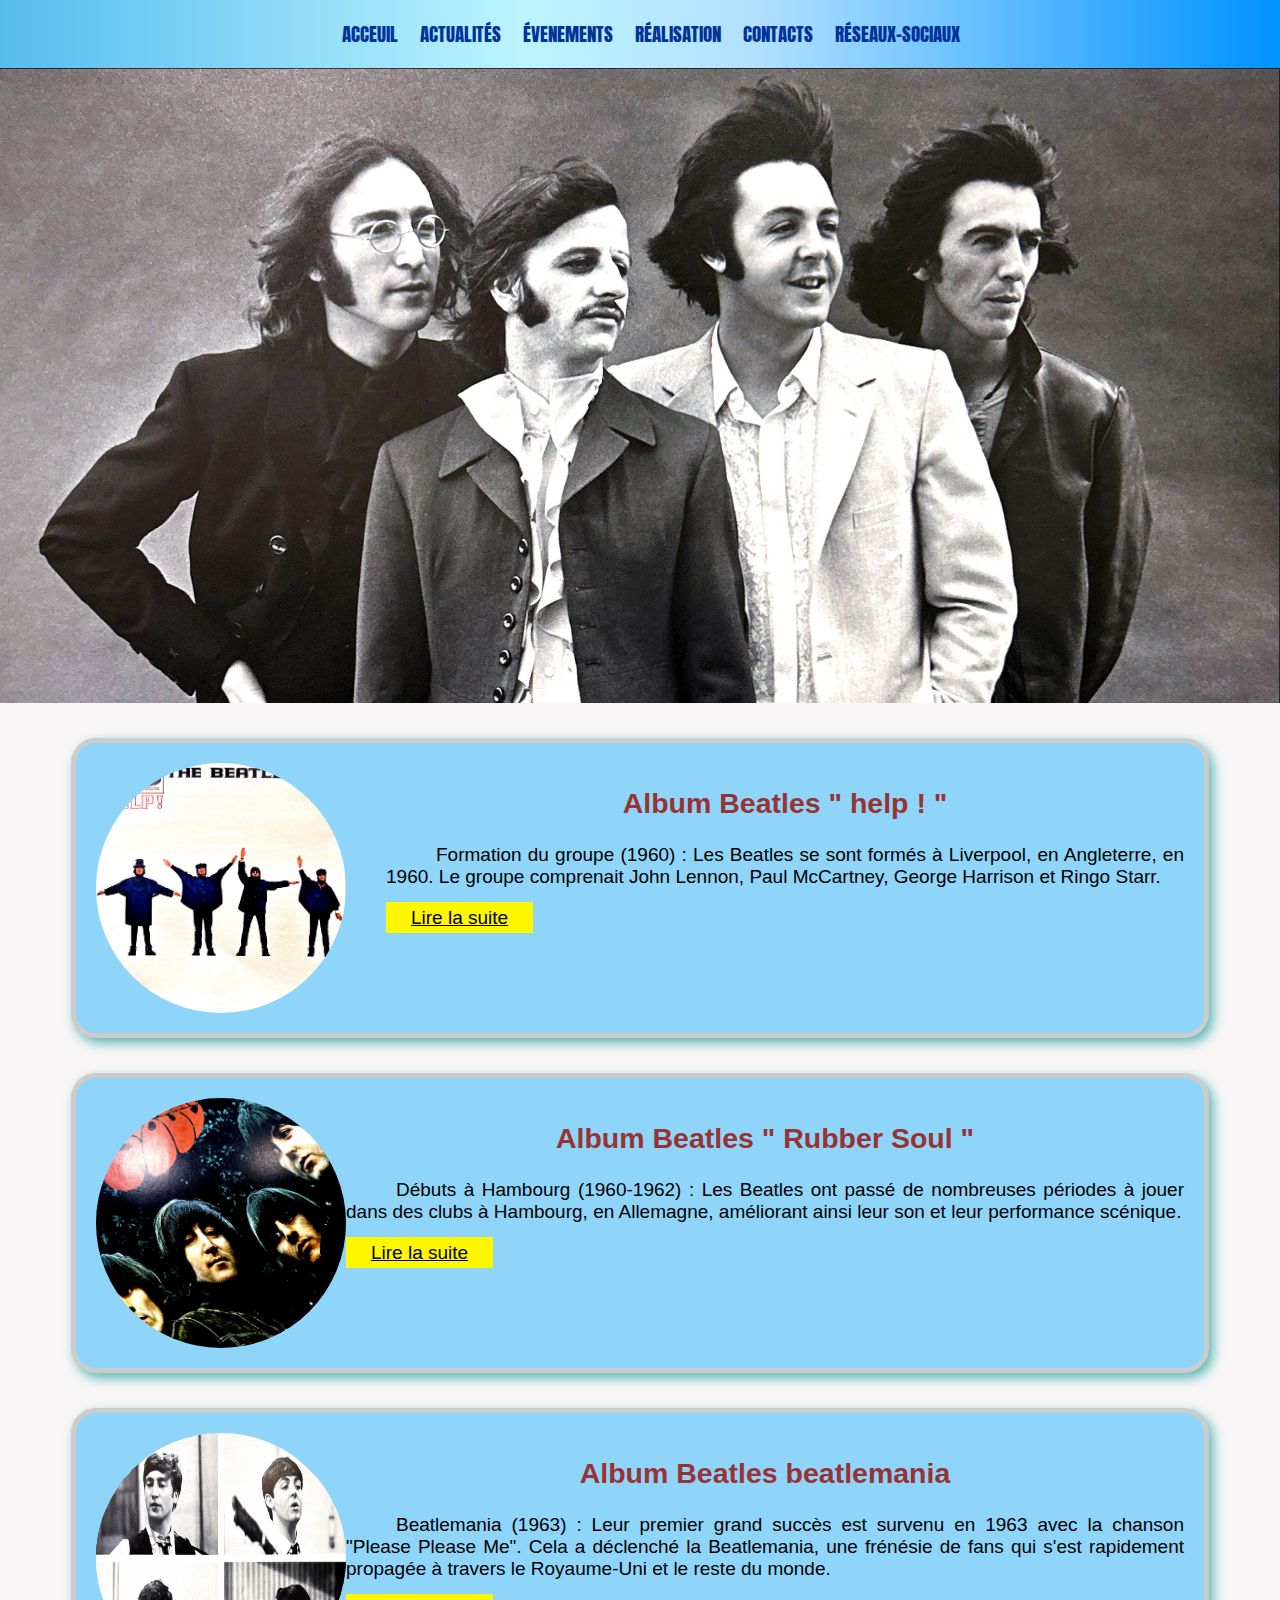
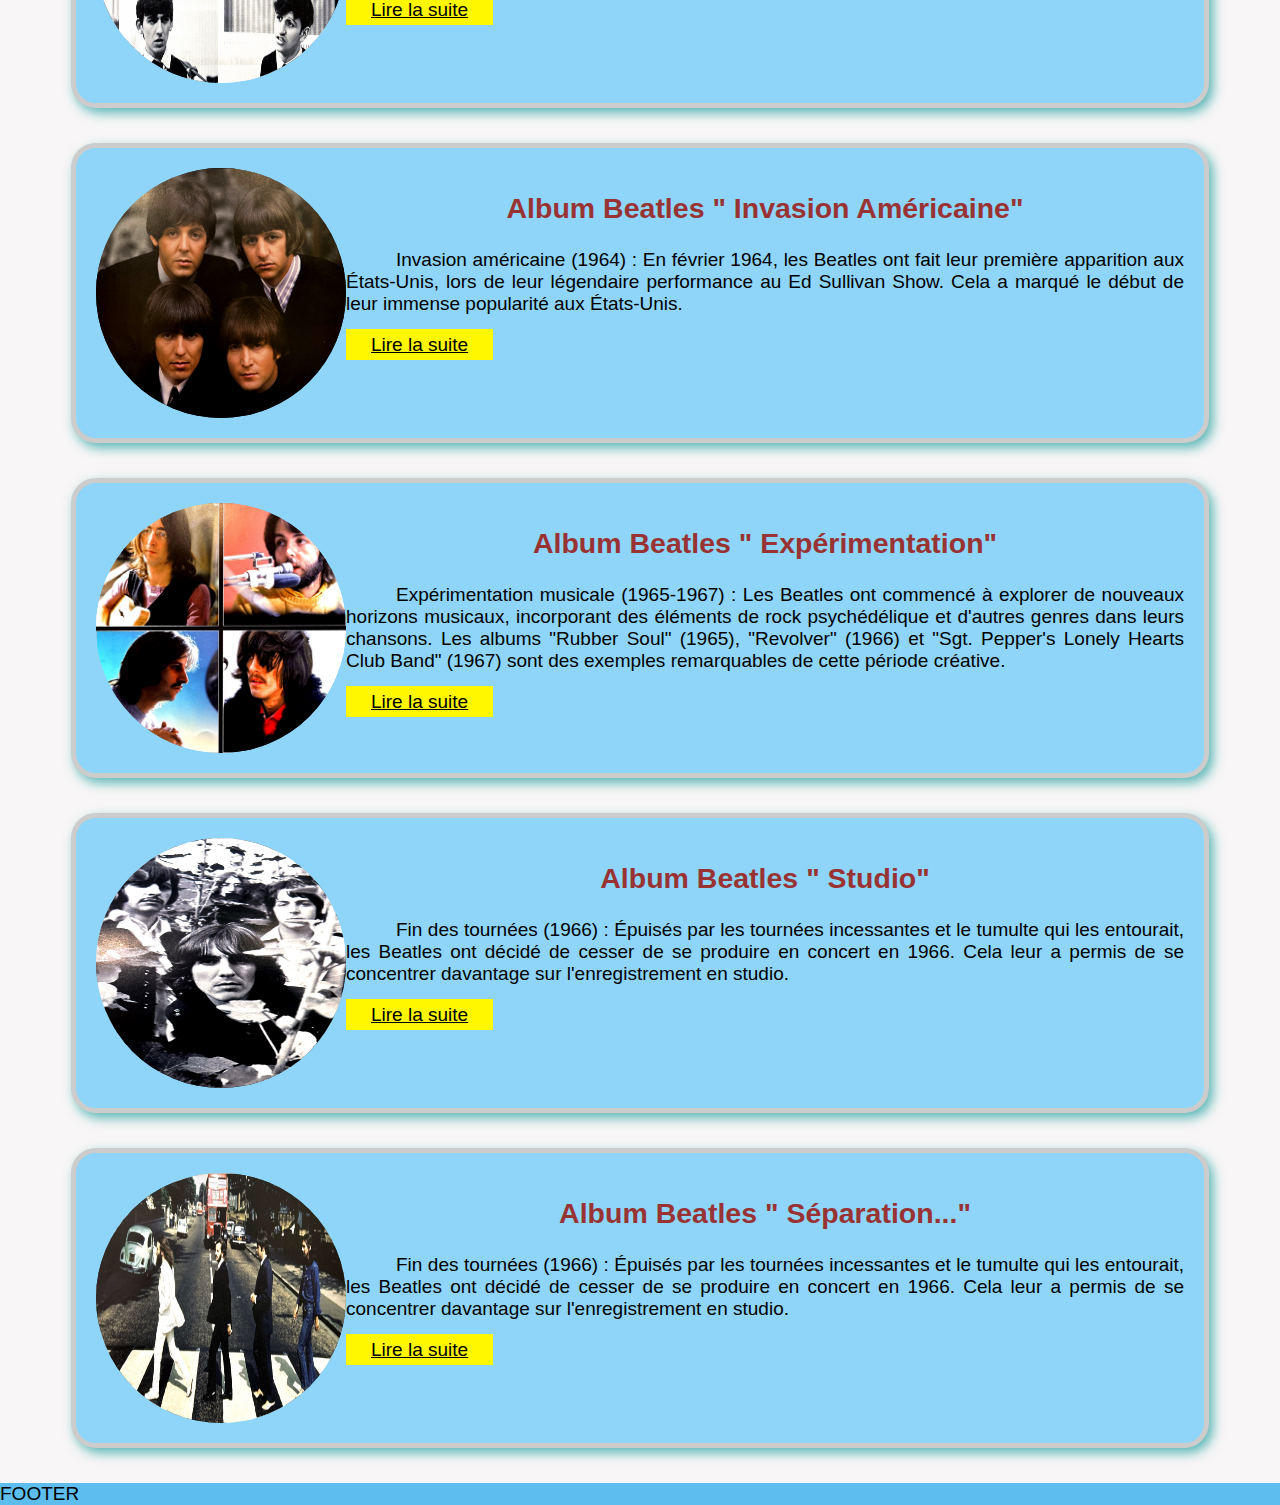
==== index.html @ 7d8669bd "push" ====
<!DOCTYPE html>
<html lang="fr">

<head>
    <meta charset="UTF-8">
    <meta name="viewport" content="width=device-width, initial-scale=1.0">
    <title>The Beatles Foreveur</title>
    <link rel="icon" href="medias/images/separation.jpg">
    <link rel="stylesheet" href="medias/fontawesome/css/all.min.css" />
    <link rel="stylesheet" href="medias/CSS/style.css" />
    <link rel="preconnect" href="https://fonts.googleapis.com">
    <link rel="preconnect" href="https://fonts.gstatic.com" crossorigin>
    <link href="https://fonts.googleapis.com/css2?family=Open+Sans&display=swap" rel="stylesheet">
</head>

<body>

    <nav class="tete_du_site">
        

        <input type="checkbox" id="check" />
        <label for="check" class="voir-menu">
            <i class="fa fa-bars" aria-hidden="true"></i>
        </label>
        <ul class="menu">
            <li><a href="index.html">acceuil</a></li>
            <li><a href="actualité.html">actualités</a></li>
            <li><a href="évenements.html">évenements</a></li>
            <li><a href="réalisation.html">réalisation</a></li>
            <li><a href="contacts.html">contacts</a></li>
            <li><a href="réseaux-sociaux.html">réseaux-sociaux</a></li>
            <label for="check" class="cacher-menu">
                <i class="fa fa-bars"></i>
            </label>
        </ul>
    </nav>
    <section>
        <img src="medias/images/bandeau.jpg" alt="The Beatles" />
    </section>
    <section class="resume">
        <!--<img class="rond-help" src= "medias/images/Help !.jpg" alt="album Beatles help !" />-->
        <span class="rond-help"></span>
        <h2> Album Beatles " help ! "</h2>
        <p>Formation du groupe (1960) : Les Beatles se sont formés à Liverpool, en Angleterre, en 1960. Le groupe
            comprenait John Lennon, Paul McCartney, George Harrison et Ringo Starr.</p>
        <p><a href="actualite.html">Lire la suite</a></p>
    </section>
    <section class="resume">
        <!--<img class="rond-Rubber Soul" src= "medias/images/Rubber Soul.jpg" alt="album Beatles Rubber Soul" />-->
        <span class="rond-Rubber Soul"></span>
        <h2> Album Beatles " Rubber Soul "</h2>
        <p>Débuts à Hambourg (1960-1962) : Les Beatles ont passé de nombreuses périodes à jouer dans des clubs à
            Hambourg, en Allemagne, améliorant ainsi leur son et leur performance scénique.</p>
        <p><a href="evenements.html">Lire la suite</a></p>
    </section>
    <section class="resume">
        <img class="rond-beatles" src="medias/images/beatles.jpg" alt="album Beatles" /> 
        <span class="beatles"></span>
        <h2> Album Beatles beatlemania</h2>
        <p> Beatlemania (1963) : Leur premier grand succès est survenu en 1963 avec la chanson "Please Please Me".
            Cela a déclenché la Beatlemania, une frénésie de fans qui s'est rapidement propagée à travers le
            Royaume-Uni et le reste du monde.</p>
        <p><a href="evenements.html">Lire la suite</a></p>
    </section>
    <section class="resume">
    <img class="rond-america" src="medias/images/america.jpg" alt="album Beatles" />
        <span class="beatles"></span>
        <h2> Album Beatles " Invasion Américaine"</h2>
        <p>Invasion américaine (1964) : En février 1964, les Beatles ont fait leur première apparition aux
            États-Unis, lors de leur légendaire performance au Ed Sullivan Show. Cela a marqué le début de leur
            immense popularité aux États-Unis.</p>
        <p><a href="evenements.html">Lire la suite</a></p>
    </section>
    <section class="resume">
        <img class="rond-experimentation" src="medias/images/experimentation.jpg" alt="album Beatles" />
        <span class="beatles"></span>
        <h2> Album Beatles " Expérimentation"</h2>
        <p>Expérimentation musicale (1965-1967) : Les Beatles ont commencé à explorer de nouveaux horizons
            musicaux, incorporant des éléments de rock psychédélique et d'autres genres dans leurs chansons.
            Les albums "Rubber Soul" (1965), "Revolver" (1966) et "Sgt. Pepper's Lonely Hearts Club Band"
            (1967) sont des exemples remarquables de cette période créative.</p>
        <p><a href="evenements.html">Lire la suite</a></p>
    </section>
    <section class="resume">
        <img class="rond-studio" src="medias/images/studio.jpg" alt="album Beatles" />
        <span class="beatles"></span>
        <h2> Album Beatles " Studio"</h2>
        <p>Fin des tournées (1966) : Épuisés par les tournées incessantes et le tumulte qui les
            entourait, les Beatles ont décidé de cesser de se produire en concert en 1966. Cela leur a
            permis de se concentrer davantage sur l'enregistrement en studio.</p>
        <p><a href="evenements.html">Lire la suite</a></p>
    </section>
    <section>
        <section class="resume">
            <img class="rond-separation" src="medias/images/separation.jpg" alt="album Beatles" />
            <span class="beatles"></span>
            <h2> Album Beatles " Séparation..."</h2>
            <p>Fin des tournées (1966) : Épuisés par les tournées incessantes et le tumulte qui les
                entourait, les Beatles ont décidé de cesser de se produire en concert en 1966. Cela leur
                a permis de se concentrer davantage sur l'enregistrement en studio.</p>
            <p><a href="evenements.html">Lire la suite</a></p>
        </section>

    </section>

    <footer>FOOTER</footer>

</body>

</html>
---- medias/CSS/style.css ----
@import url('https://fonts.googleapis.com/css2?family=Anton&display=swap');

body {
    margin: 0;
    padding: 0;
    background-color: #f8f6f6;
    font-family: arial;
    font-size: 19px;
}

nav {
    background-color: #aeebf3;
    padding: 30px;
    text-align: right;
    font-family: 'Anton', sans-serif;

}


.tete_du_site {
    background: rgb(0, 168, 255);
    background: linear-gradient(90deg, rgb(86, 188, 239) 0%, rgb(188, 244, 255) 41%, rgba(178, 224, 255, 1) 59%, rgba(0, 146, 255, 1) 100%);
    padding: 20px;
    display: flex;
    align-items: center;
    justify-content: center;
    box-shadow: rgba(13, 13, 13, 0.45) 0px 0px 20px 20px;
}

section {
    margin-bottom: 30px;
}

section img {
    width: 100%;
}

.resume {
    width: 85%;
    background-color: #fff;
    margin: auto;
    margin-bottom: 35px;
    height: 250px;
    padding: 20px;
    border: 10px solid #ccc;
    border-radius: 25px;
    box-shadow: 4px 5px 12px rgb(90, 182, 182);
}

.resume h2 {
    text-align: center;
    color: #933;
}

.resume p {
    text-align: justify;
    text-indent: 50px;
}

.resume p:last-child {
    display: inline;
    background-color: rgb(255, 247, 0);
    padding: 5px 25px;
}

a {
    color: #000;
    transition: 0.7s;
}

a:hover {
    color: #aeebf3;
    text-decoration: none;
    transition: 0.7s;
}



.ronde{
    background-size: cover;
    background-position: center;
    width: 250px;
    height: 250px;
    display: inline-block;
    border-radius: 50%;
    float:left;
    margin-right: 20px
}




.rond-help {
    background-image: url(../images/Help\ !.jpg);
    background-size: cover;
    background-position: center;
    width: 250px;
    height: 250px;
    display: inline-block;
    border-radius: 50%;
    float: left;
    margin-right: 40px
}

.rond-Rubber {
    background-image: url(../images/Rubber\ Soul.jpg);
    background-size: cover;
    background-position: center;
    width: 250px;
    height: 250px;
    display: inline-block;
    border-radius: 50%;
    float:left;
}

.rond-beatles {
    background-image: url(../images/beatles.jpg);
    background-size: cover;
    background-position: center;
    width: 250px;
    height: 250px;
    display: inline-block;
    border-radius: 50%;
    float:left;
}

.rond-america {
    background-image: url(../images/america.jpg);
    background-size: cover;
    background-position: center;
    width: 250px;
    height: 250px;
    display: inline-block;
    border-radius: 50%;
    float: left;
}

.rond-experimentation {
    background-image: url(../images/experimentation.jpg);
    background-size: cover;
    background-position: center;
    width: 250px;
    height: 250px;
    display: inline-block;
    border-radius: 50%;
    float: left;
}

.rond-studio {
    background-image: url(../images/studio.jpg);
    background-size: cover;
    background-position: center;
    width: 250px;
    height: 250px;
    display: inline-block;
    border-radius: 50%;
    float: left;
    
}

.rond-separation {
    background-image: url(../images/separation.jpg);
    background-size: cover;
    background-position: center;
    width: 250px;
    height: 250px;
    display: inline-block;
    border-radius: 50%;
    float: left;
}

footer { 
    background-color:rgb(93, 189, 237);
}


@media screen and (max-width: 950px) {

    .voir-menu,
    .cacher-menu {
        display: block;
        font-size: 30px;
        cursor: pointer;
        transition: 0.5s;
    }
}


.voir-menu:hoover;
.cacher-menu.voir-menu:hoover {
    color: #f5f5dc;
    transition: 0.5s;
}

.menu {
    list-style: none;
    margin: 0;
    padding: 0;
    display: flex;
    flex-direction: row;
    align-items: center;
}

.menu li a {
    text-decoration: none;
    color: #039;
    text-transform: uppercase;
    transition: 0.5;
}

.menu li {
    display: inline;
    margin-left: 22px;
}

.menu li a:hover {
    color: #09f;
    transition: 0.5;
}

.voir-menu,
.cacher-menu,
#check {
    display: none;
}

.menu li {
    display: block;
    margin-left: 22px;
}

@media screen and (max-width: 950px) {

    .voir-menu{
        display: block;
        font-size: 30px;
        cursor: pointer;
        transition: 0.5s;
    }


    .menu{
        display: none;
    }
}

.ronde {
    width: 65%;
    border-radius: 50px;
    float: none;
    margin-right: 0;
}
.resume {
    width: 85%;
    background-color: #fff;
    margin: auto;
    margin-bottom: 35px;
    height: 250px;
    padding: 20px;
    background-color:  rgb(142, 213, 249);
    border: 5px solid #ccc;
    border-radius: 25px;
    box-shadow: 4px 5px 12px rgb(90, 182, 182) ;

}
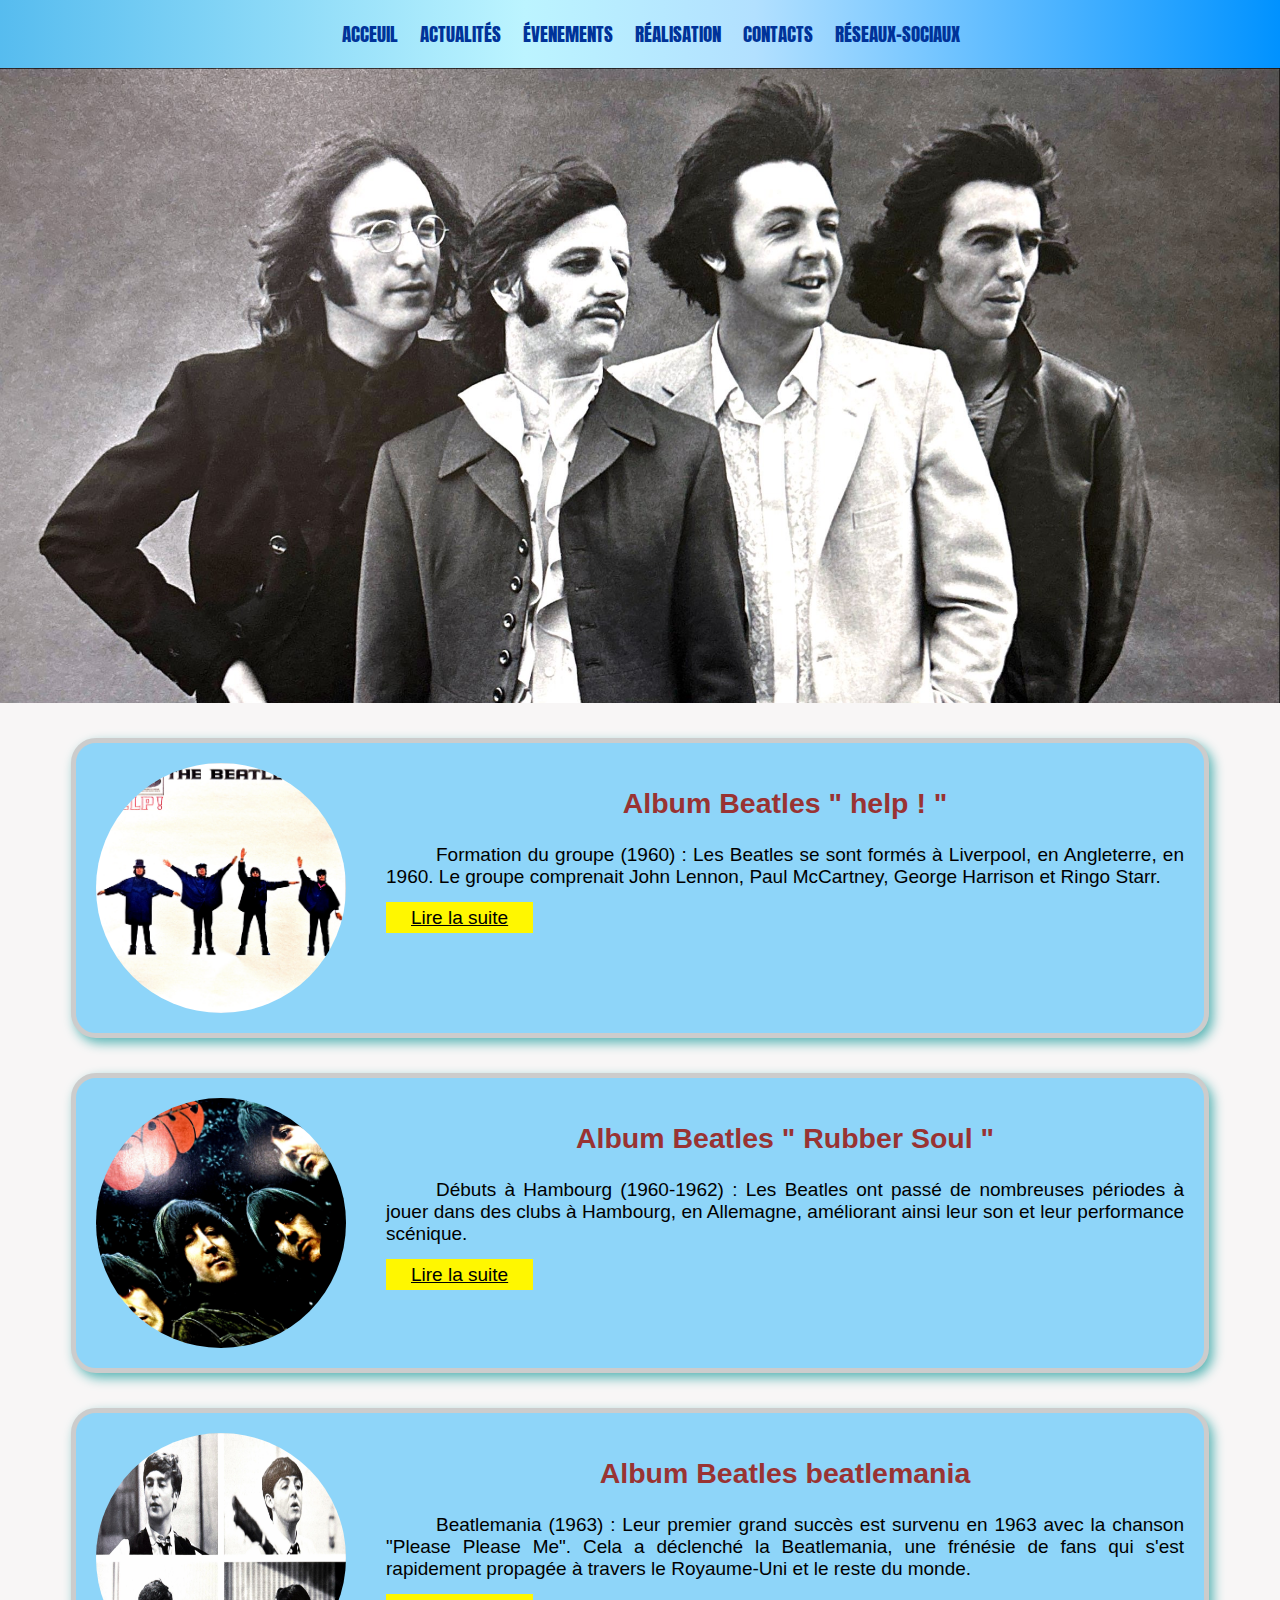
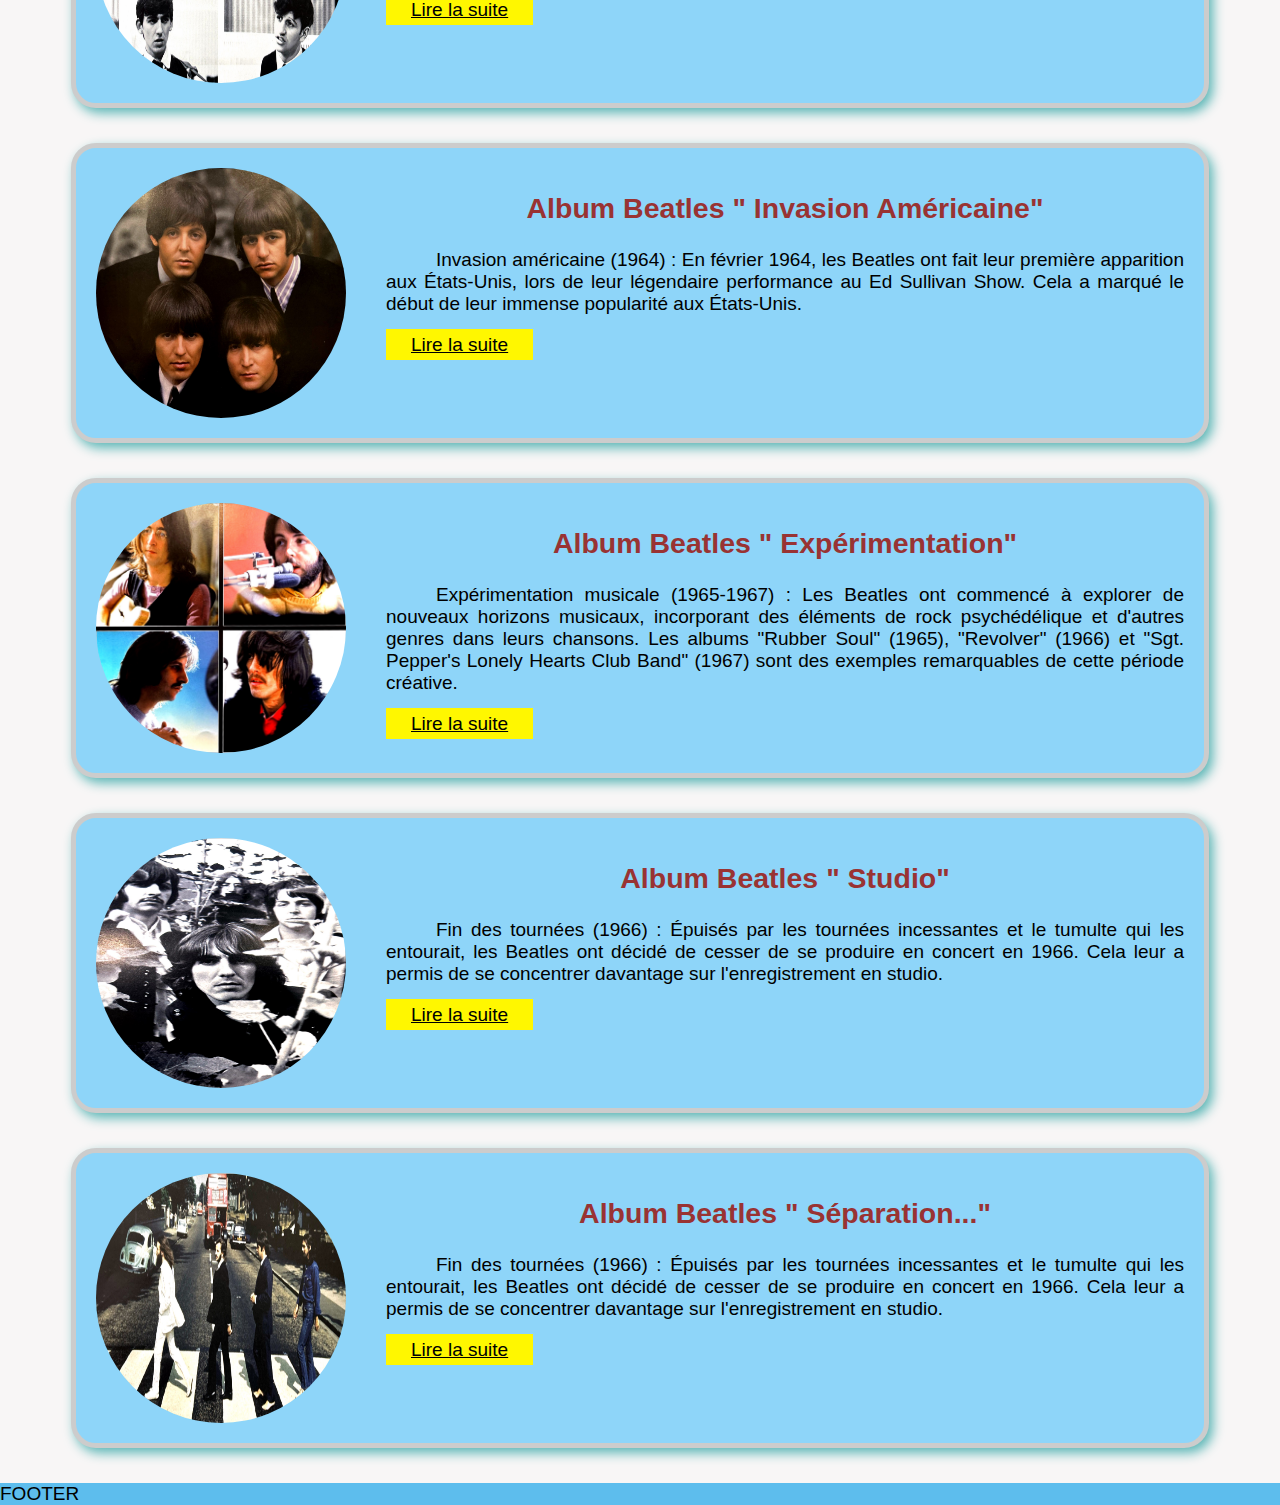
==== commit 4a403451: "fix photos" ====
--- a/index.html
+++ b/index.html
@@ -35,11 +35,11 @@
         </ul>
     </nav>
     <section>
-        <img src="medias/images/bandeau.jpg" alt="The Beatles" />
+        <img src="medias/images/bandeau.jpg" alt="The Beatles"/>
     </section>
     <section class="resume">
         <!--<img class="rond-help" src= "medias/images/Help !.jpg" alt="album Beatles help !" />-->
-        <span class="rond-help"></span>
+        <img src="medias/images/Help !.jpg"class="rond">
         <h2> Album Beatles " help ! "</h2>
         <p>Formation du groupe (1960) : Les Beatles se sont formés à Liverpool, en Angleterre, en 1960. Le groupe
             comprenait John Lennon, Paul McCartney, George Harrison et Ringo Starr.</p>
@@ -47,14 +47,14 @@
     </section>
     <section class="resume">
         <!--<img class="rond-Rubber Soul" src= "medias/images/Rubber Soul.jpg" alt="album Beatles Rubber Soul" />-->
-        <span class="rond-Rubber Soul"></span>
+        <img src="medias/images/Rubber Soul.jpg" class="rond">
         <h2> Album Beatles " Rubber Soul "</h2>
         <p>Débuts à Hambourg (1960-1962) : Les Beatles ont passé de nombreuses périodes à jouer dans des clubs à
             Hambourg, en Allemagne, améliorant ainsi leur son et leur performance scénique.</p>
         <p><a href="evenements.html">Lire la suite</a></p>
     </section>
     <section class="resume">
-        <img class="rond-beatles" src="medias/images/beatles.jpg" alt="album Beatles" /> 
+        <img src="medias/images/beatles.jpg" class="rond">
         <span class="beatles"></span>
         <h2> Album Beatles beatlemania</h2>
         <p> Beatlemania (1963) : Leur premier grand succès est survenu en 1963 avec la chanson "Please Please Me".
@@ -63,7 +63,7 @@
         <p><a href="evenements.html">Lire la suite</a></p>
     </section>
     <section class="resume">
-    <img class="rond-america" src="medias/images/america.jpg" alt="album Beatles" />
+        <img src="medias/images/america.jpg" class="rond">
         <span class="beatles"></span>
         <h2> Album Beatles " Invasion Américaine"</h2>
         <p>Invasion américaine (1964) : En février 1964, les Beatles ont fait leur première apparition aux
@@ -72,7 +72,7 @@
         <p><a href="evenements.html">Lire la suite</a></p>
     </section>
     <section class="resume">
-        <img class="rond-experimentation" src="medias/images/experimentation.jpg" alt="album Beatles" />
+        <img src="medias/images/experimentation.jpg" class="rond">
         <span class="beatles"></span>
         <h2> Album Beatles " Expérimentation"</h2>
         <p>Expérimentation musicale (1965-1967) : Les Beatles ont commencé à explorer de nouveaux horizons
@@ -82,7 +82,7 @@
         <p><a href="evenements.html">Lire la suite</a></p>
     </section>
     <section class="resume">
-        <img class="rond-studio" src="medias/images/studio.jpg" alt="album Beatles" />
+        <img src="medias/images/studio.jpg" class="rond">
         <span class="beatles"></span>
         <h2> Album Beatles " Studio"</h2>
         <p>Fin des tournées (1966) : Épuisés par les tournées incessantes et le tumulte qui les
@@ -92,7 +92,7 @@
     </section>
     <section>
         <section class="resume">
-            <img class="rond-separation" src="medias/images/separation.jpg" alt="album Beatles" />
+            <img src="medias/images/separation.jpg" class="rond">
             <span class="beatles"></span>
             <h2> Album Beatles " Séparation..."</h2>
             <p>Fin des tournées (1966) : Épuisés par les tournées incessantes et le tumulte qui les
--- a/medias/CSS/style.css
+++ b/medias/CSS/style.css
@@ -90,10 +90,7 @@
 
 
 
-.rond-help {
-    background-image: url(../images/Help\ !.jpg);
-    background-size: cover;
-    background-position: center;
+.rond{
     width: 250px;
     height: 250px;
     display: inline-block;
